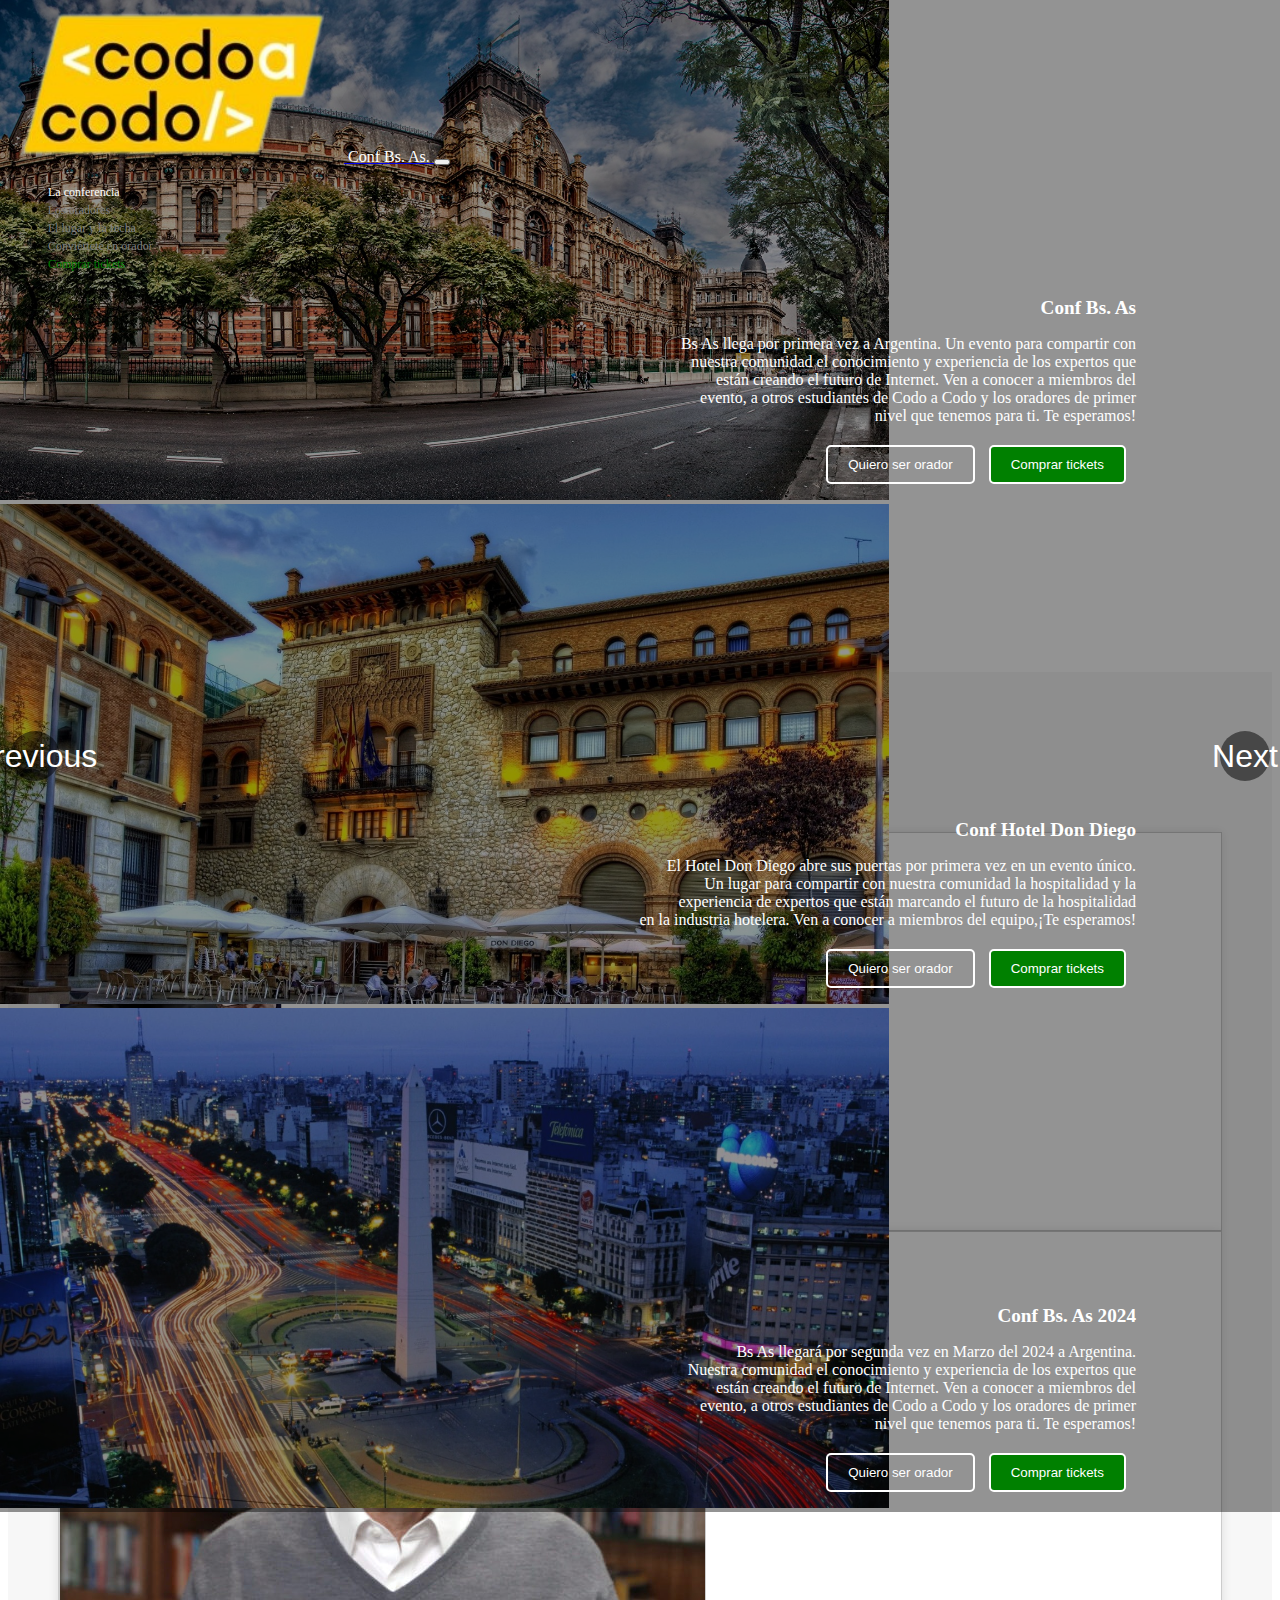
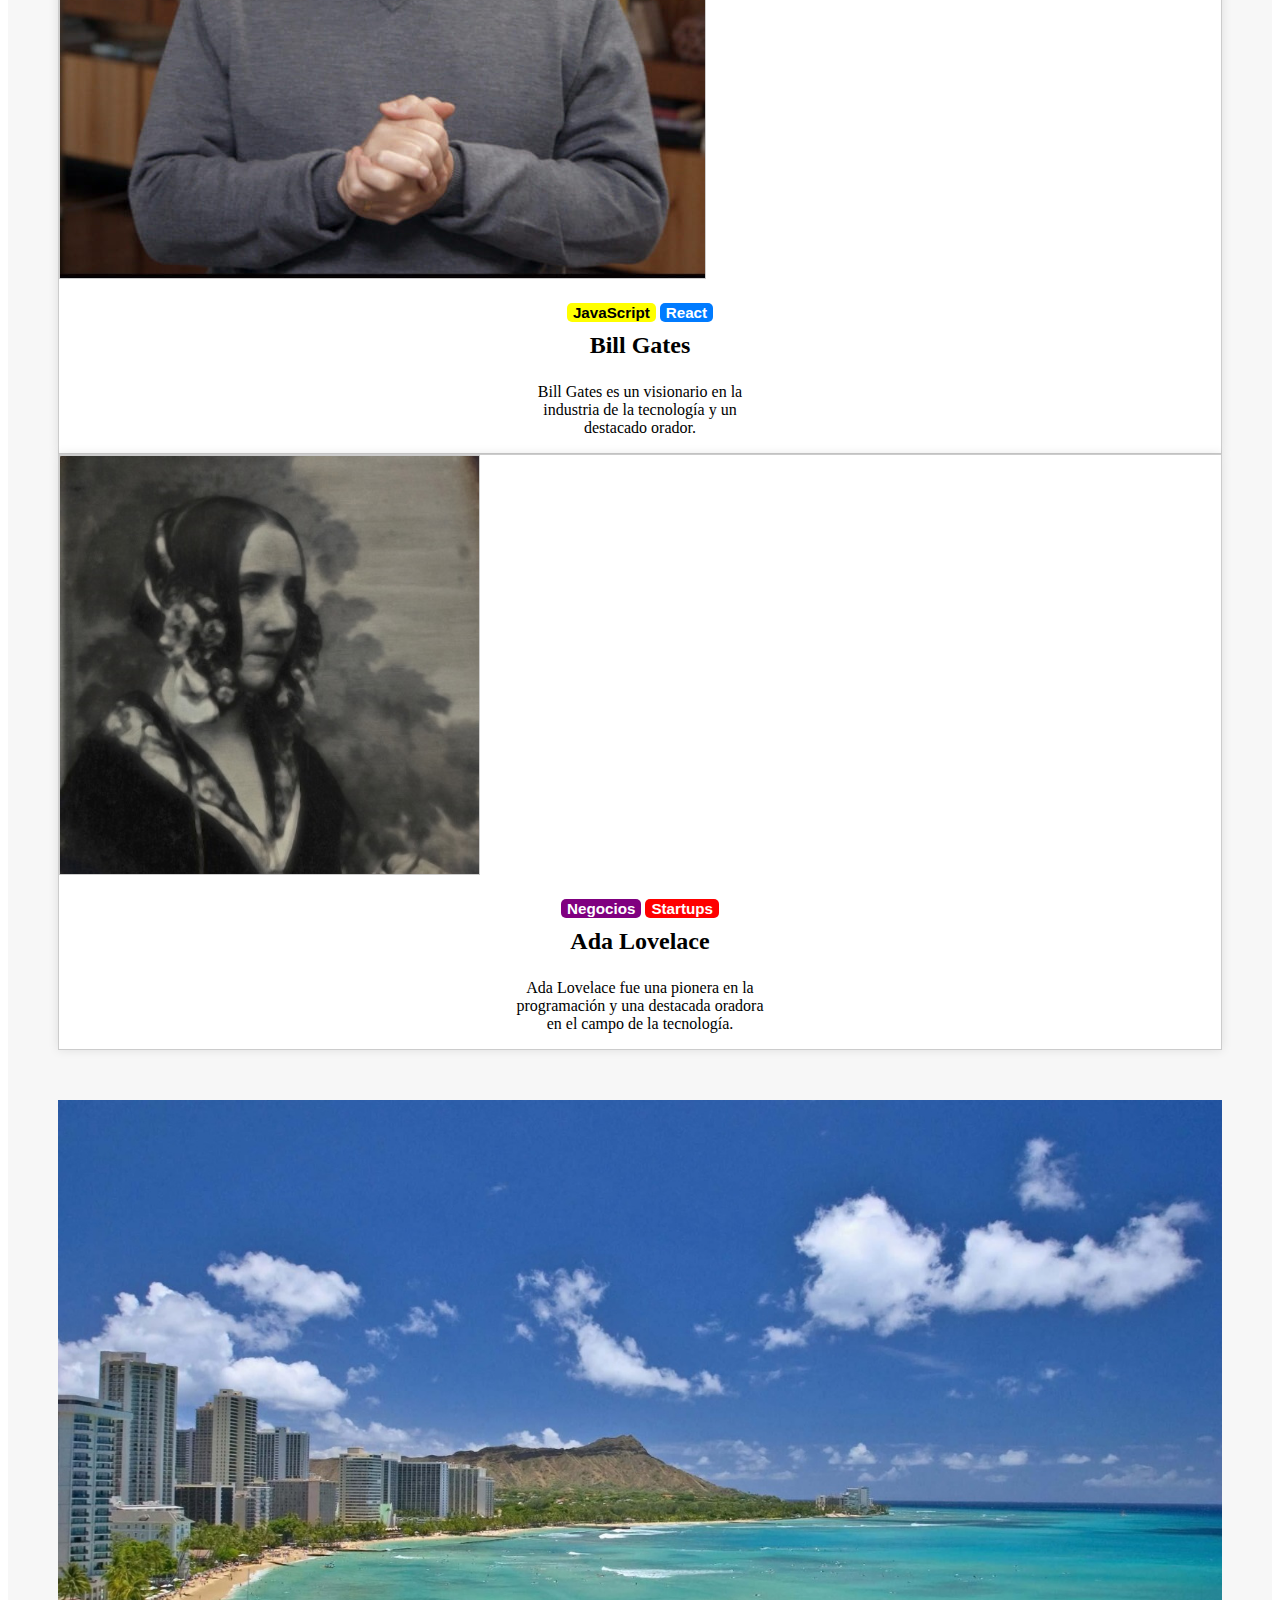
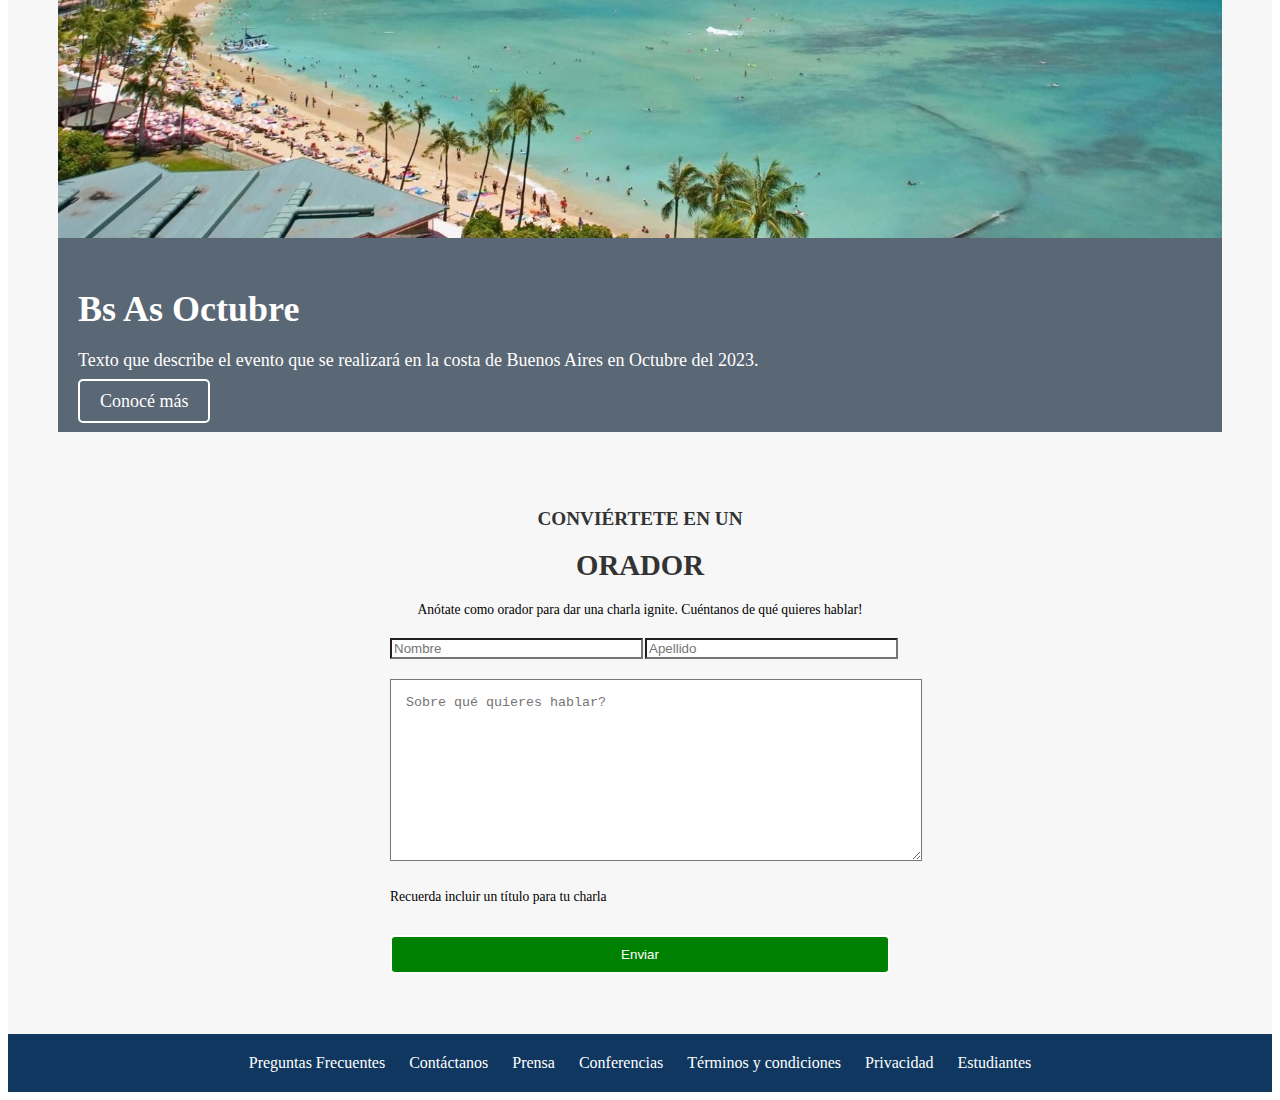
==== index.html @ 6fda6c6c "Subida de todos los archivos" ====
<!DOCTYPE html>
<html lang="en">
<head>
    <meta charset="UTF-8">
    <meta http-equiv="X-UA-Compatible" content="IE=edge">
    <meta name="viewport" content="width=device-width, initial-scale=1.0">
    <link href="https://cdn.jsdelivr.net/npm/bootstrap@5.3.2/dist/css/bootstrap.min.css" rel="stylesheet" integrity="sha384-T3c6CoIi6uLrA9TneNEoa7RxnatzjcDSCmG1MXxSR1GAsXEV/Dwwykc2MPK8M2HN" crossorigin="anonymous">
    <script src="https://cdn.jsdelivr.net/npm/bootstrap@5.3.2/dist/js/bootstrap.bundle.min.js" integrity="sha384-C6RzsynM9kWDrMNeT87bh95OGNyZPhcTNXj1NW7RuBCsyN/o0jlpcV8Qyq46cDfL" crossorigin="anonymous"></script>
    <link rel="stylesheet" href="style.css">
    <title>Codo a Codo</title>
</head>
<body>
    <header>
        <nav class="navbar navbar-expand-lg navbar-dark bg-dark">
            <div class="container">
                <a class="navbar-brand" href="#">
                    <img src="codoAcodoLogo.png" alt="Logo" class="d-inline-block align-text-center" style="margin-right: 20px;">
                    <span class="conf-text white-text">Conf Bs. As.</span>
                </a>
                <button class="navbar-toggler" type="button" data-bs-toggle="collapse" data-bs-target="#navbarNav" aria-controls="navbarNav" aria-expanded="false" aria-label="Toggle navigation">
                    <span class="navbar-toggler-icon"></span>
                </button>
                <div class="collapse navbar-collapse" id="navbarNav">
                    <ul class="navbar-nav ml-auto">
                        <li class="nav-item">
                            <a href="index.html" class="nav-link custom-link gray-text active">La conferencia</a>
                        </li>
                        <li class="nav-item">
                            <a href="#" class="nav-link custom-link gray-text">Los oradores</a>
                        </li>
                        <li class="nav-item">
                            <a href="#" class="nav-link custom-link gray-text">El lugar y la fecha</a>
                        </li>
                        <li class="nav-item">
                            <a href="#" class="nav-link custom-link gray-text">Conviértete en orador</a>
                        </li>
                        <li class="nav-item">
                            <a href="#" class="nav-link custom-link green-text">Comprar tickets</a>
                        </li>
                    </ul>
                </div>
            </div>
        </nav>
    </header>
    <main>
        <div id="carouselExampleAutoplaying" class="carousel slide" data-bs-ride="carousel">
            <div class="carousel-inner">
                <div class="carousel-item active img-overlay">
                    <img src="imagen1.jpeg" class="d-block w-100" alt="...">
                    <div class="overlay">
                        <h2>Conf Bs. As</h2>
                        <p>Bs As llega por primera vez a Argentina. Un evento para compartir con<br>
                        nuestra comunidad el conocimiento y experiencia de los expertos que<br>
                        están creando el futuro de Internet. Ven a conocer a miembros del<br>
                        evento, a otros estudiantes de Codo a Codo y los oradores de primer<br>
                        nivel que tenemos para ti. Te esperamos!</p>
                        <div class="buttons">
                            <button class="transparent-button">Quiero ser orador</button>
                            <button class="green-button">Comprar tickets</button>
                        </div>
                    </div>
                </div>
                <div class="carousel-item img-overlay">
                    <img src="imagen2.jpeg" class="d-block w-100" alt="...">
                    <div class="overlay">
                        <h2>Conf Hotel Don Diego</h2>
                        <p>El Hotel Don Diego abre sus puertas por primera vez en un evento único. <br>
                        Un lugar para compartir con nuestra comunidad la hospitalidad y la<br> 
                        experiencia de expertos que están marcando el futuro de la hospitalidad<br> 
                        en la industria hotelera. Ven a conocer a miembros del equipo,¡Te esperamos!<br> 
                        <div class="buttons">
                            <button class="transparent-button">Quiero ser orador</button>
                            <button class="green-button">Comprar tickets</button>
                        </div>
                    </div>
                </div>
                <div class="carousel-item img-overlay">
                    <img src="imagen3.jpeg" class="d-block w-100" alt="...">
                    <div class="overlay">
                      <h2>Conf Bs. As 2024</h2>
                      <p>Bs As llegará por segunda vez en Marzo del 2024 a Argentina.<br>
                      Nuestra comunidad el conocimiento y experiencia de los expertos que<br>
                      están creando el futuro de Internet. Ven a conocer a miembros del<br>
                      evento, a otros estudiantes de Codo a Codo y los oradores de primer<br>
                      nivel que tenemos para ti. Te esperamos!</p>
                      <div class="buttons">
                            <button class="transparent-button">Quiero ser orador</button>
                            <button class="green-button">Comprar tickets</button>
                        </div>
                    </div>
                </div>
            </div>
            <button class="carousel-control-prev" type="button" data-bs-target="#carouselExampleAutoplaying" data-bs-slide="prev">
                <span class="carousel-control-prev-icon" aria-hidden="true"></span>
                <span class="visually-hidden">Previous</span>
            </button>
            <button class="carousel-control-next" type="button" data-bs-target="#carouselExampleAutoplaying" data-bs-slide="next">
              <span class="carousel-control-next-icon" aria-hidden="true"></span>
              <span class="visually-hidden">Next</span>
          </button>
          
        </div>
    </div>

    <!-- Sección de oradores -->
    <div class="oradores">
      <section class="speakers-section">
        <div class="container">
            <h2 class="section-title">CONOCE LOS</h2>
            <h1 class="section-title-lg">ORADORES</h1>
            <div class="row">
                <!-- Tarjeta de Steve Jobs -->
                <div class="col-md-4">
                    <div class="speaker-card">
                        <img src="speaker1.jpeg" class="d-block w-100" alt="Speaker 1">
                        <div class="speaker-details">
                            <div class="speaker-buttons">
                                <button class="yellow-button">JavaScript</button>
                                <button class="blue-button">React</button>
                            </div>
                            <h3 class="speaker-name">Steve Jobs</h3>
                            <p class="speaker-description">Steve Jobs fue un innovador en la <br>
                              industria de la tecnología y un <br>
                              orador inspirador.</p>
                        </div>
                    </div>
                </div>
                <!-- Tarjeta de Bill Gates -->
                <div class="col-md-4">
                    <div class="speaker-card">
                        <img src="speaker2.jpeg" class="d-block w-100" alt="Speaker 2">
                        <div class="speaker-details">
                            <div class="speaker-buttons">
                                <button class="yellow-button">JavaScript</button>
                                <button class="blue-button">React</button>
                            </div>
                            <h3 class="speaker-name">Bill Gates</h3>
                            <p class="speaker-description">Bill Gates es un visionario en la <br>
                              industria de la tecnología y un <br>
                              destacado orador.</p>
                        </div>
                    </div>
                </div>
                <!-- Tarjeta de Ada Lovelace -->
                <div class="col-md-4">
                    <div class="speaker-card">
                        <img src="speaker3.jpg" class="d-block w-100" alt="Speaker 3" >
                        <div class="speaker-details">
                            <div class="speaker-buttons">
                                <button class="purple-button">Negocios</button>
                                <button class="red-button">Startups</button>
                            </div>
                            <h3 class="speaker-name">Ada Lovelace</h3>
                            <p class="speaker-description">Ada Lovelace fue una pionera en la<br> 
                              programación y una destacada oradora <br>
                              en el campo de la tecnología.</p>
                        </div>
                    </div>
                </div>
            </div>
        </div>
        <!-- sección tarjeta + texto -->
        <section class="event-section">
          <div class="container-fluid"> <!-- Cambiar container por container-fluid -->
              <div class="row"> <!-- Agregar una fila para las tarjetas -->
                  <!-- Tarjeta de la imagen -->
                  <div class="col-md-6 event-card">
                      <img src="buenos-aires.jpeg" alt="Imagen del evento" class="event-image">
                  </div>
                  <!-- Tarjeta del texto -->
                  <div class="col-md-6 event-card">
                      <div class="event-text">
                          <h2>Bs As Octubre</h2>
                          <p>Texto que describe el evento que se realizará en la costa de Buenos Aires en Octubre del 2023.</p>
                          <a href="#" class="white-button">Conocé más</a>
                      </div>
                  </div>
              </div>
          </div>
      </section>
                  



                  <!-- Formulario -->
                  <section class="orador-section">
                    <div class="container">
                        <h2 class="section-title">CONVIÉRTETE EN UN</h2>
                        <h1 class="section-title-lg">ORADOR</h1>
                        <p>Anótate como orador para dar una charla ignite. Cuéntanos de qué quieres hablar!</p>
                        <form class="orador-form">
                            <div class="form-row">
                                <div class="form-group col-md-6">
                                    <input type="text" class="form-control" id="nombre" placeholder="Nombre">
                                </div>
                                <div class="form-group col-md-6">
                                    <input type="text" class="form-control" id="apellido" placeholder="Apellido">
                                </div>
                            </div>
                            <div class="form-group">
                                <textarea class="form-control" id="mensaje" rows="5" placeholder="Sobre qué quieres hablar?"></textarea>
                            </div>
                            <p class="left-align">Recuerda incluir un título para tu charla</p>
                            <button class="green-button enviar-button">Enviar</button>
                        </form>
                    </div>
                </section>
                
                </div>
      </section>
</main>

<footer class="footer">
  <div class="container">
      <div class="footer-links">
          <a href="#">Preguntas Frecuentes</a>
          <a href="#">Contáctanos</a>
          <a href="#">Prensa</a>
          <a href="#">Conferencias</a>
          <a href="#">Términos y condiciones</a>
          <a href="#">Privacidad</a>
          <a href="#">Estudiantes</a>
      </div>
  </div>
</footer>


</body>
</html>
---- style.css ----
/* Estilo para el logo */

.navbar-brand img {
    width: 25%;
    /* Reducir el ancho al 25% */
    height: auto;
    /* Mantener la relación de aspecto */
}

.navbar {
    position: relative;
    z-index: 2;
    /* Asegura que el contenido del nav esté encima del carrusel */
}

.navbar-brand {
    position: relative;
    z-index: 2;
    /* Asegura que el logo y el texto estén en la parte superior del contenido del nav */
}


/* Estilo para el primer div dentro del nav */

.navbar .container-fluid {
    position: sticky;
    z-index: 2;
    /* Coloca el primer div encima del carrusel */
    background-color: #232229;
    /* Mantén el fondo negro */
    padding: 30px;
    /* Ajusta el padding */
}


/* Estilo para el texto "Conf Bs. As." en color blanco */

.white-text {
    color: white;
}


/* Estilo para los enlaces personalizados en gris */

.custom-link.gray-text {
    color: gray;
    margin-right: 20px;
    /* Espacio entre cada botón en píxeles */
    text-decoration: none;
    /* Elimina el subrayado de los enlaces */
    font-size: 75%;
    /* Tamaño de la fuente deseado */
}


/* Estilo para el enlace personalizado en verde */

.custom-link.green-text {
    color: green;
    margin-right: 20px;
    /* Espacio entre cada botón en píxeles */
    text-decoration: none;
    /* Elimina el subrayado de los enlaces */
    font-size: 75%;
    /* Tamaño de la fuente deseado */
}


/* Estilo para el enlace activo en blanco */

.custom-link.active {
    color: white;
    text-decoration: none;
    /* Elimina el subrayado del enlace activo */
    font-size: 75%;
    /* Tamaño de la fuente deseado */
}


/* Estilo para las imágenes superpuestas */

.img-overlay {
    position: relative;
    /* Agregamos posición relativa para permitir que el overlay funcione correctamente */
}

.img-overlay::before {
    content: "";
    position: absolute;
    top: 0;
    left: 0;
    width: 100%;
    height: 100%;
    background-color: rgba(0, 0, 0, 0.425);
    z-index: 1;
    pointer-events: none;
}


/* Estilo para el nuevo div superpuesto */

.overlay {
    z-index: 2;
    position: absolute;
    bottom: 0;
    left: 0;
    color: white;
    padding: 20px;
    /* Ajusté el padding para que no sea demasiado grande */
    text-align: right;
    width: 100%;
    /* Hacemos que el overlay tenga el ancho completo del contenedor padre */
    box-sizing: border-box;
    /* Evita que el padding incremente el ancho */
}

.overlay h2 {
    font-size: 120%;
    margin-right: 10%;
}

.overlay p {
    font-size: 100%;
    margin-right: 10%;
}

.overlay .buttons {
    margin-top: 20px;
    margin-right: 10%;
}

.transparent-button,
.green-button {
    background-color: transparent;
    color: white;
    border: 2px solid white;
    padding: 10px 20px;
    margin-right: 10px;
    cursor: pointer;
    border-radius: 5px;
}

.green-button {
    background-color: green;
    border-radius: 5px;
}


/* Estilo para el carrusel */

#carouselExampleAutoplaying {
    position: absolute;
    top: 0;
    left: 0;
    right: 0;
    z-index: 0;
    /* Coloca el carrusel detrás del primer div */
}


/* Estilo para el carrusel cuando la pantalla esté minimizada */

@media (max-width: 991px) {
    /* Reduce el tamaño de los botones en la versión minimizada a la mitad */
    .overlay {
        z-index: 2;
        position: absolute;
        bottom: 0;
        left: 0;
        color: white;
        padding: 0px;
        /* Ajusté el padding para que no sea demasiado grande */
        text-align: right;
        width: 100%;
        /* Hacemos que el overlay tenga el ancho completo del contenedor padre */
        box-sizing: border-box;
        /* Evita que el padding incremente el ancho */
    }
    .overlay h2 {
        font-size: 120%;
        margin-right: 10%;
    }
    .overlay p {
        font-size: 80%;
        margin-right: 10%;
    }
    .overlay .buttons {
        margin-top: 0px;
        margin-right: 0%;
    }
    .transparent-button,
    .green-button {
        background-color: transparent;
        color: white;
        border: 1px solid white;
        padding: 5px;
        margin-right: 20px;
        cursor: pointer;
        border-radius: 5px;
        /* Radio del borde */
        margin-bottom: 10px;
    }
    .green-button {
        background-color: green;
        border-radius: 5px;
        /* Radio del borde */
    }
}


/* Estilo para los botones de control del carrusel */

.carousel-control-prev,
.carousel-control-next {
    width: 50px;
    /* Ancho deseado de los botones */
    height: 50px;
    /* Altura deseada de los botones */
    background: rgba(0, 0, 0, 0.5);
    /* Fondo semi-transparente */
    border-radius: 50%;
    /* Hace que los botones tengan bordes redondeados */
    font-size: 2rem;
    /* Tamaño de fuente de los botones */
    position: absolute;
    top: 50%;
    /* Centrar verticalmente */
    transform: translateY(-50%);
    /* Alinear verticalmente al centro */
    z-index: 2;
    /* Asegura que los botones estén sobre el carrusel */
    color: white;
    /* Color del ícono del botón */
    border: none;
    /* Eliminar el borde */
    cursor: pointer;
    /* Cambia el cursor al pasar el mouse por encima */
    display: flex;
    /* Hace que el contenido dentro del botón esté centrado */
    align-items: center;
    /* Centra verticalmente el contenido dentro del botón */
    justify-content: center;
    /* Centra horizontalmente el contenido dentro del botón */
}

.carousel-control-prev {
    left: 10px;
    /* Establecer posición a la izquierda */
}

.carousel-control-next {
    right: 10px;
    /* Establecer posición a la derecha */
}


/* Estilo para las imágenes dentro del carrusel */

#carouselExampleAutoplaying img {
    max-height: 500px;
    /* Establece la altura máxima deseada */
    width: auto;
    /* Ajusta automáticamente el ancho para mantener la relación de aspecto */
}


/* Estilos para la sección de oradores */

.speakers-section {
    background-color: #f7f7f7;
    padding: 50px;
}

.section-title {
    font-size: 120%;
    text-align: center;
    color: #333;
}

.section-title-lg {
    font-size: 180%;
    text-align: center;
    color: #333;
    margin-bottom: 30px;
}


/* Estilos para las tarjetas de oradores */

.speaker-card {
    border: 1px solid #ccc;
    margin-bottom: 0px;
    padding: 0px;
    background-color: #fff;
    box-shadow: 0 0 10px rgba(0, 0, 0, 0.1);
}

.speaker-card img {
    max-width: 100%;
    height: auto;
    border: 1px solid #ccc;
}

.speaker-details {
    margin-top: 20px;
    text-align: center;
}

.speaker-buttons {
    margin-bottom: 10px;
}

.yellow-button {
    background-color: yellow;
    color: black;
    border: none;
    cursor: pointer;
    font-size: 95%;
    font-weight: bold;
    /* Agrega negrita */
    border-radius: 5px;
    /* Redondea las esquinas */
}

.blue-button {
    background-color: #007bff;
    color: white;
    border: none;
    cursor: pointer;
    font-size: 95%;
    font-weight: bold;
    /* Agrega negrita */
    border-radius: 5px;
    /* Redondea las esquinas */
}

.purple-button {
    background-color: purple;
    color: white;
    border: none;
    cursor: pointer;
    font-size: 95%;
    font-weight: bold;
    /* Agrega negrita */
    border-radius: 5px;
    /* Redondea las esquinas */
}

.red-button {
    background-color: red;
    color: white;
    border: none;
    cursor: pointer;
    font-size: 95%;
    font-weight: bold;
    /* Agrega negrita */
    border-radius: 5px;
    /* Redondea las esquinas */
}

.speaker-name {
    font-size: 24px;
    font-weight: bold;
    margin-top: 10px;
}

.speaker-description {
    font-size: 16px;
}

.oradores {
    margin-top: 400px;
}


/* Estilo para la sección de oradores cuando la pantalla esté minimizada */

@media (max-width: 991px) {
    .oradores {
        margin-top: 200px;
    }
}


/* Estilos para la nueva sección del evento */

.event-section {
    color: white;
    padding: 50px 0;
}

.event-card {
    padding: 0;
    /* Eliminar el espacio interno de la tarjeta */
    margin: 0;
    /* Eliminar el margen de la tarjeta */
    border: none;
    /* Eliminar el borde de la tarjeta */
    display: flex;
    /* Usar flexbox para alinear elementos uno al lado del otro */
}

.event-image {
    max-width: 100%;
    height: auto;
    /* Ajustar la altura automáticamente */
    margin-right: 20px;
    /* Espacio a la derecha de la imagen (opcional) */
}

.event-text {
    text-align: left;
    padding-left: 20px;
    /* Espacio a la izquierda del texto */
    background-color: rgba(72, 87, 101, 0.9);
    /* Fondo griz azulado opaco para el texto */
    padding: 20px;
    /* Añadir espacio interno al texto */
    border-radius: 0;
    /* Eliminar el borde redondeado del texto */
    flex-grow: 1;
    /* Permite que el texto ocupe todo el espacio restante */
}

.event-text h2 {
    font-size: 36px;
    margin-bottom: 20px;
}

.event-text p {
    font-size: 18px;
    margin-bottom: 20px;
}

.white-button {
    background-color: transparent;
    color: white;
    border: 2px solid white;
    border-radius: 5px;
    /* Radio del borde */
    padding: 10px 20px;
    cursor: pointer;
    font-size: 18px;
    transition: background-color 0.3s, color 0.3s;
    text-decoration: none;
    /* Eliminar el subrayado en los botones */
}

.white-button:hover {
    background-color: white;
    color: rgba(72, 87, 101, 0.9);
}

.orador-section {
    background-color: #f7f7f7;
    padding: 10px 0;
    /* Reducir el espacio vertical en la parte superior e inferior */
    text-align: center;
}

.section-title {
    font-size: 120%;
    color: #333;
    margin-bottom: 10px;
    /* Reducir el espacio inferior del título */
}

.section-title-lg {
    font-size: 180%;
    color: #333;
    margin-bottom: 20px;
}

.orador-section p {
    font-size: 85%;
    margin-bottom: 20px;
}

.orador-form {
    max-width: 500px;
    margin: 0 auto;
}

.form-control {
    margin-bottom: 10px;
    /* Reducir el espacio inferior de los campos */
    border-radius: 0;
    width: 100%;
}

textarea.form-control {
    height: 150px;
    padding: 15px;
    /* Reducir el espacio interior del campo de texto */
    width: 100%;
}

.left-align {
    text-align: left;
    margin-bottom: 10px;
    /* Reducir el espacio inferior del texto "Recuerda incluir un título para tu charla" */
}

.form-row {
    display: flex;
    justify-content: space-between;
}

.form-group {
    flex-basis: calc(50% - 5px);
    /* Reducir el espacio entre los campos de Nombre y Apellido */
    margin-bottom: 10px;
    /* Reducir el espacio inferior de los campos de Nombre y Apellido */
}


/* Estilo para el botón "Enviar" en la sección del formulario */

.enviar-button {
    border-radius: 5px;
    margin-top: 10px;
    width: 100%;
}


/* Estilos para el footer */

.footer {
    background-color: #10375f;
    /* Fondo color azul francia */
    color: white;
    /* Texto en color blanco */
    padding: 20px 0;
    /* Espaciado interior */
    text-align: center;
    /* Centra el contenido del footer */
}


/* Estilos para los enlaces en el footer */

.footer-links a {
    color: white;
    /* Texto en color blanco */
    text-decoration: none;
    /* Elimina el subrayado de los enlaces */
    margin: 0 10px;
    /* Margen entre los enlaces */
}


/* Estilos para eliminar el subrayado en los enlaces al pasar el mouse */

.footer-links a:hover {
    text-decoration: none;
}
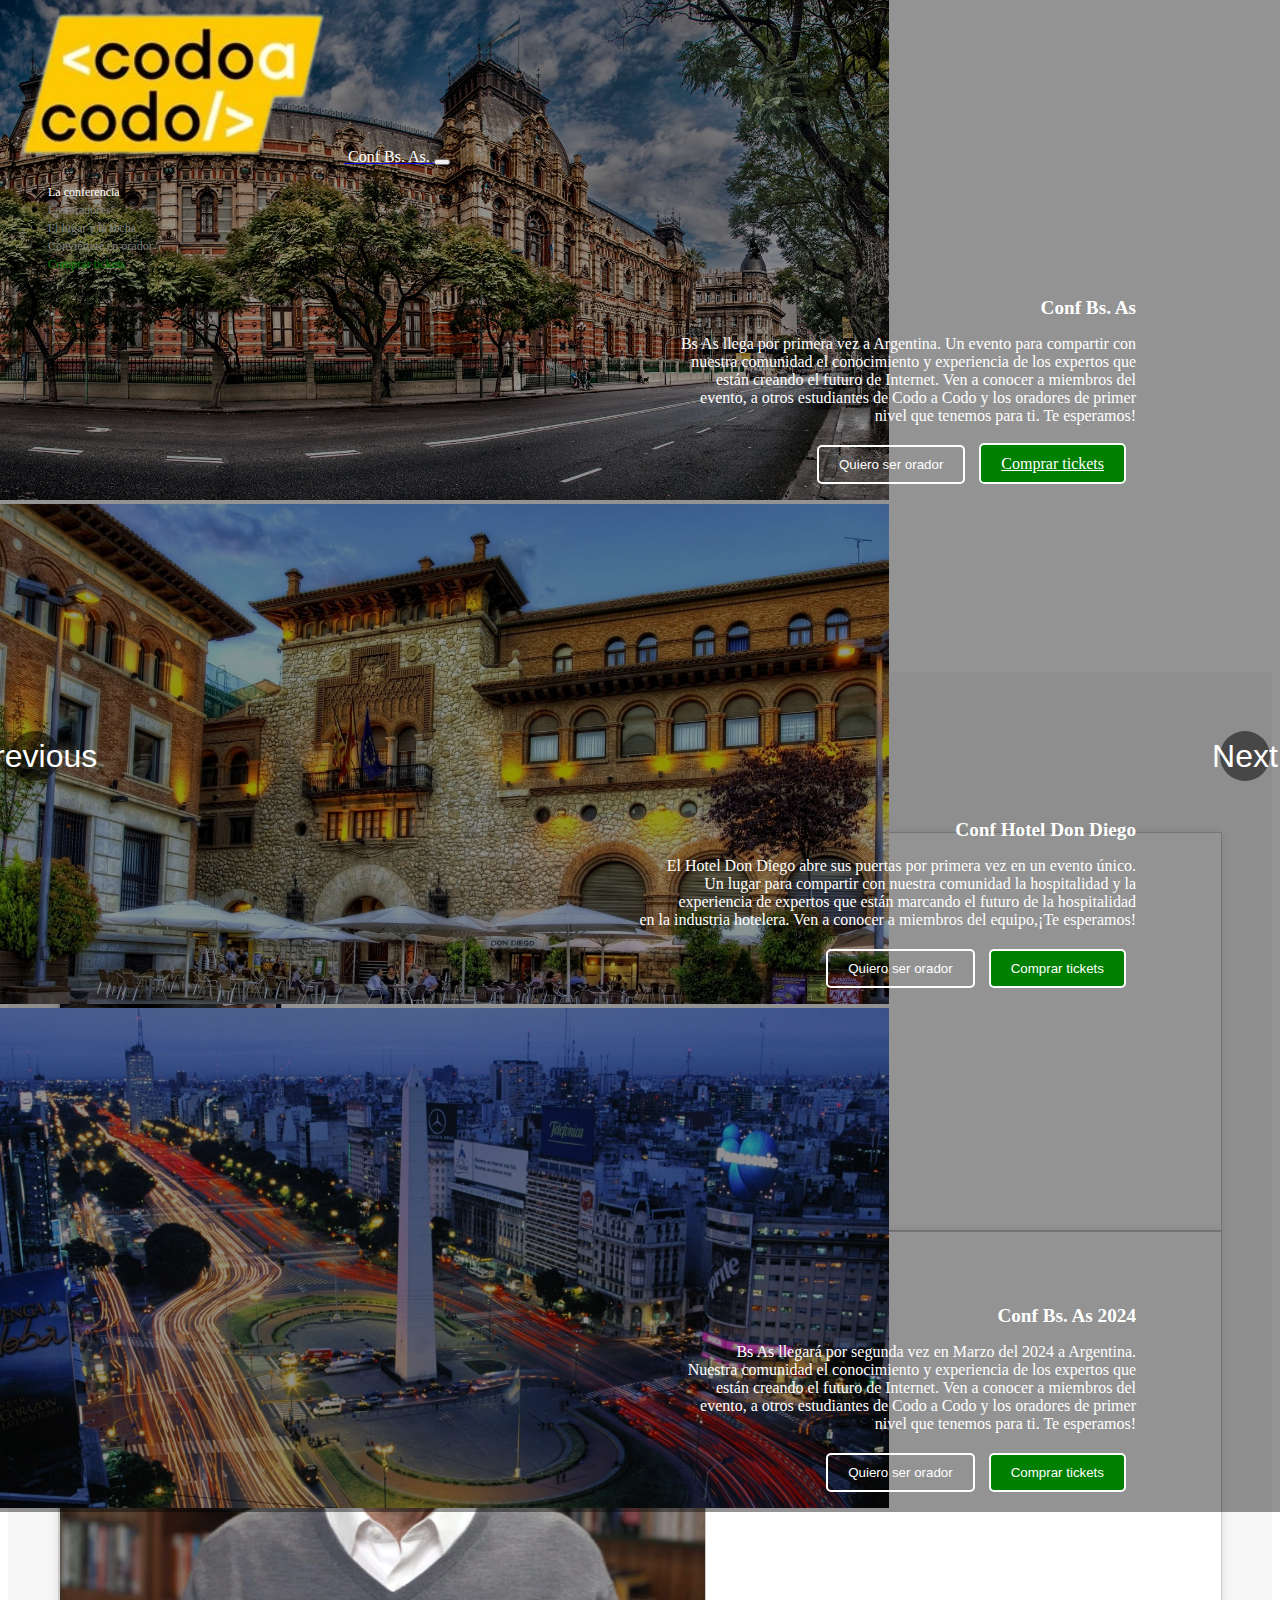
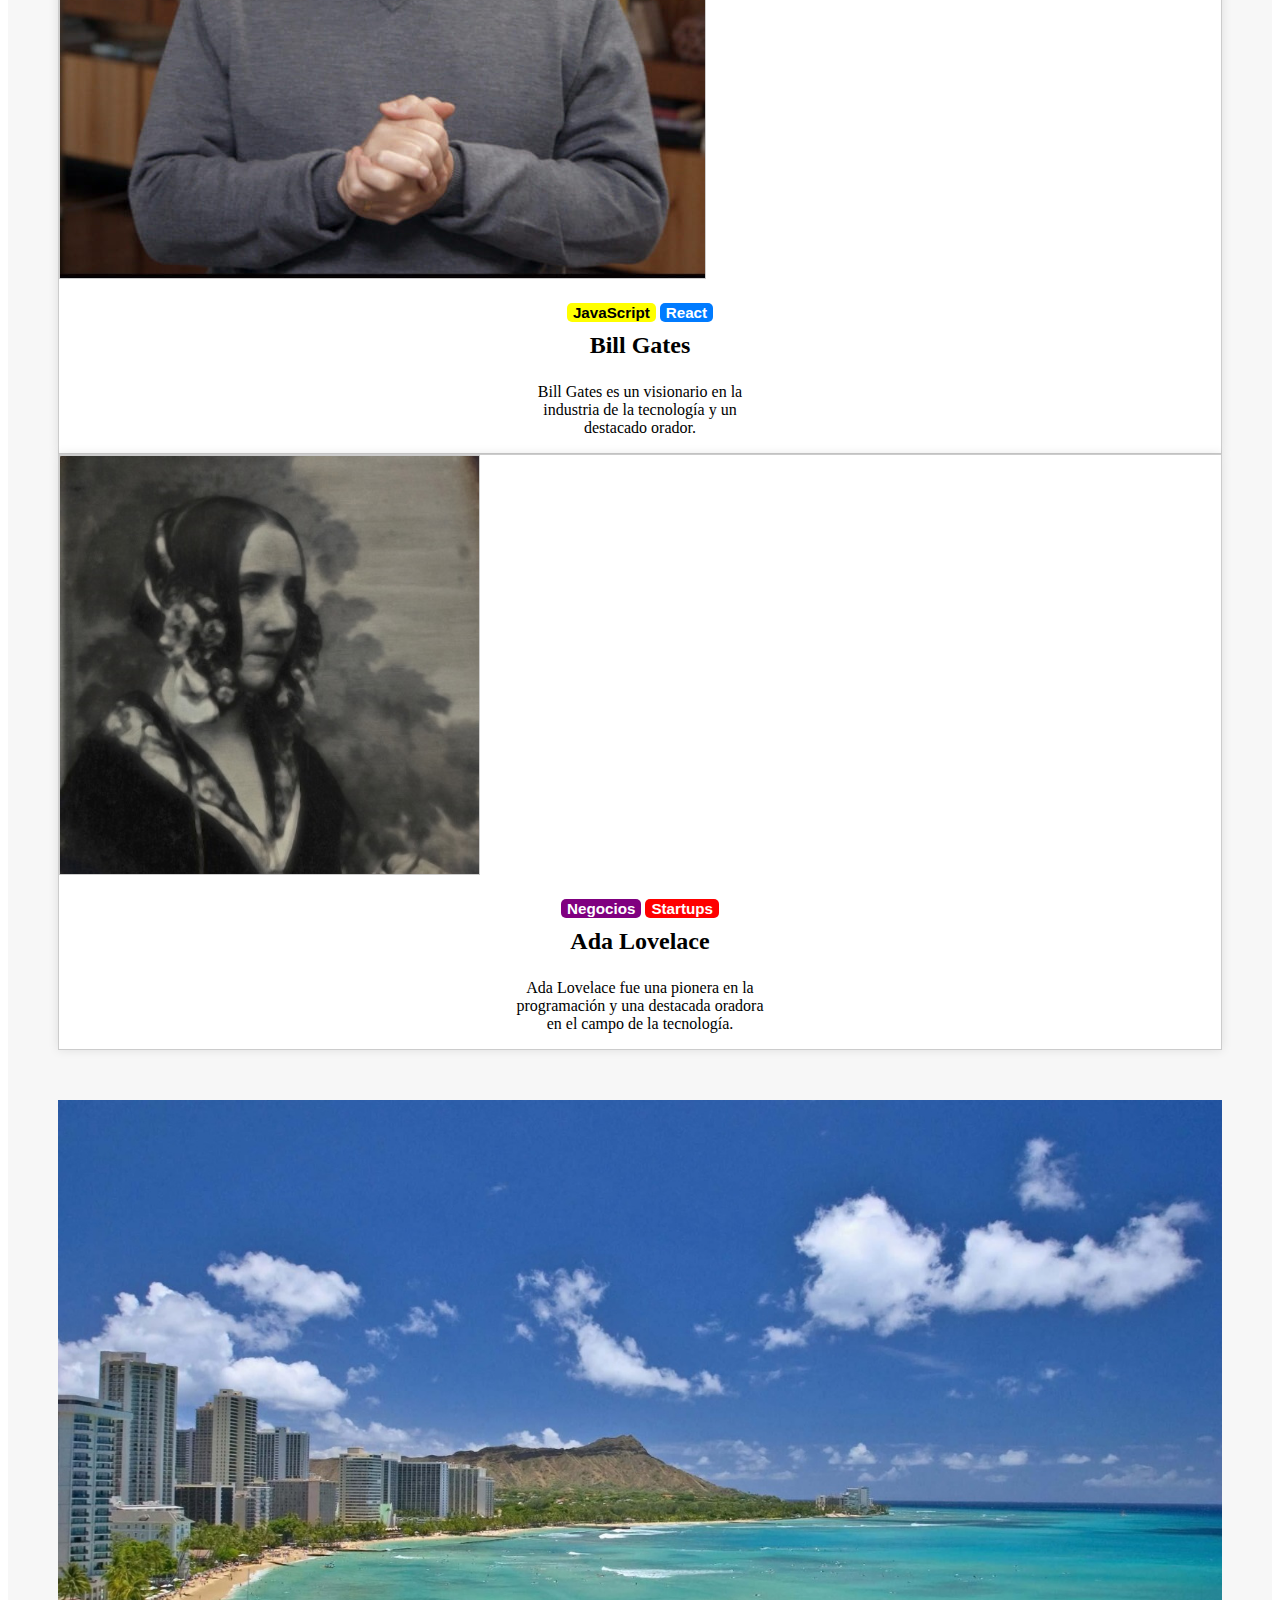
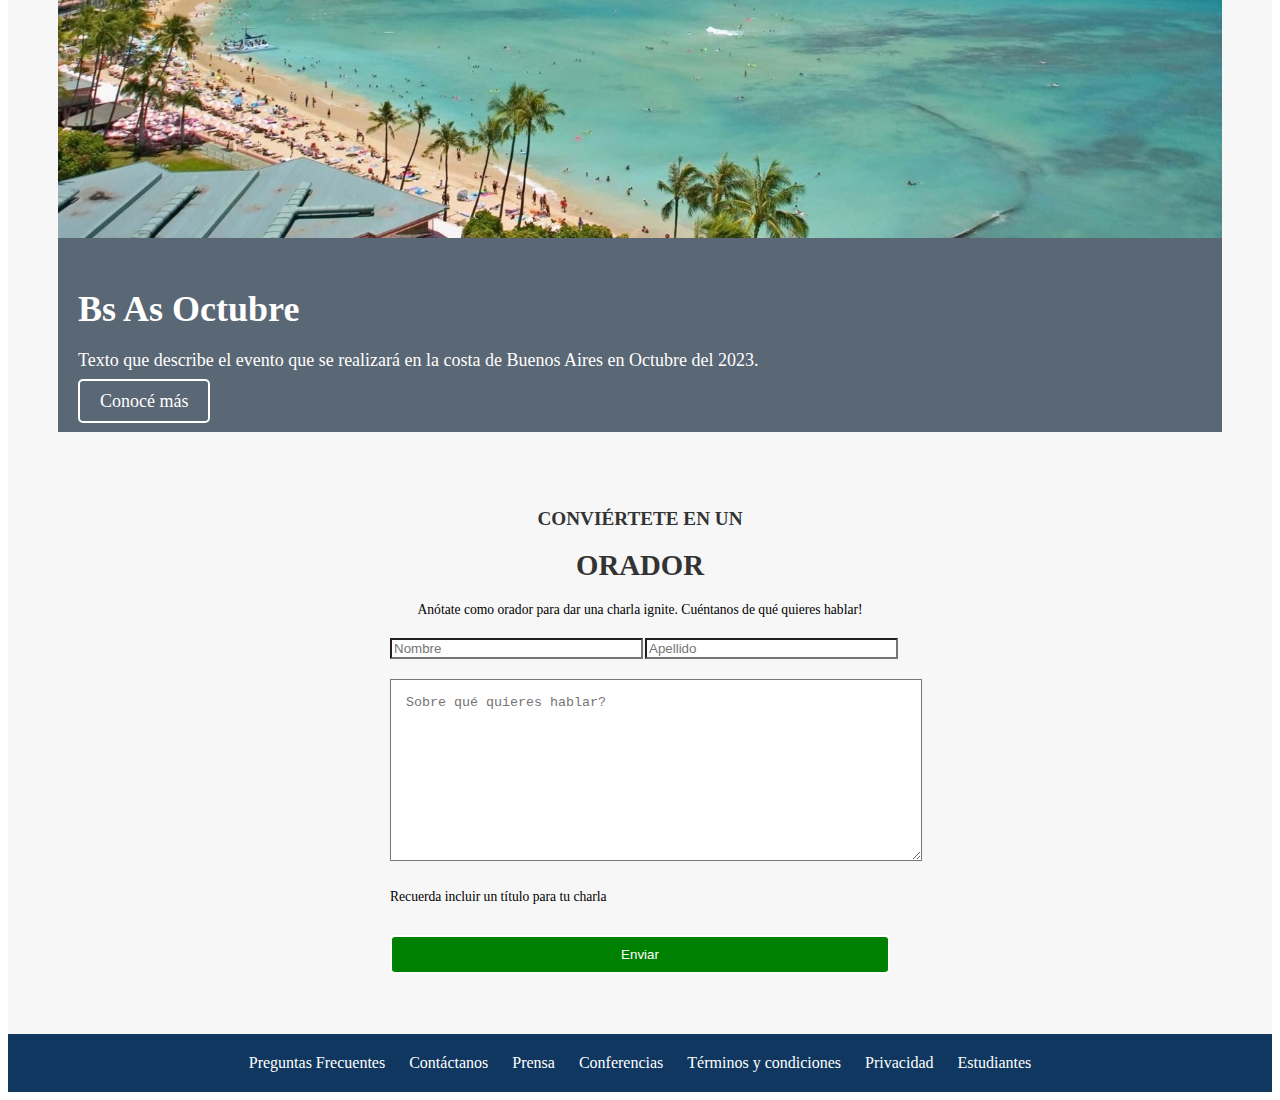
==== commit 2a20bb2f: "Agregué cambios html y JS" ====
--- a/index.html
+++ b/index.html
@@ -13,7 +13,7 @@
     <header>
         <nav class="navbar navbar-expand-lg navbar-dark bg-dark">
             <div class="container">
-                <a class="navbar-brand" href="#">
+                <a class="navbar-brand" href="index.html">
                     <img src="codoAcodoLogo.png" alt="Logo" class="d-inline-block align-text-center" style="margin-right: 20px;">
                     <span class="conf-text white-text">Conf Bs. As.</span>
                 </a>
@@ -35,7 +35,7 @@
                             <a href="#" class="nav-link custom-link gray-text">Conviértete en orador</a>
                         </li>
                         <li class="nav-item">
-                            <a href="#" class="nav-link custom-link green-text">Comprar tickets</a>
+                            <a href="comprartickets.html" class="nav-link custom-link green-text">Comprar tickets</a>
                         </li>
                     </ul>
                 </div>
@@ -56,7 +56,7 @@
                         nivel que tenemos para ti. Te esperamos!</p>
                         <div class="buttons">
                             <button class="transparent-button">Quiero ser orador</button>
-                            <button class="green-button">Comprar tickets</button>
+                            <A button class="green-button" href="comprartickets.html">Comprar tickets</A>
                         </div>
                     </div>
                 </div>
--- a/style.css
+++ b/style.css
@@ -1,87 +1,58 @@
 /* Estilo para el logo */
-
 .navbar-brand img {
     width: 25%;
-    /* Reducir el ancho al 25% */
     height: auto;
-    /* Mantener la relación de aspecto */
 }
 
 .navbar {
     position: relative;
-    z-index: 2;
-    /* Asegura que el contenido del nav esté encima del carrusel */
+    z-index: 2; /* Asegura que el contenido del nav esté encima del carrusel */
 }
 
 .navbar-brand {
     position: relative;
-    z-index: 2;
-    /* Asegura que el logo y el texto estén en la parte superior del contenido del nav */
-}
-
+    z-index: 2; /* Asegura que el logo y el texto estén en la parte superior del contenido del nav */
+}
 
 /* Estilo para el primer div dentro del nav */
-
 .navbar .container-fluid {
     position: sticky;
     z-index: 2;
-    /* Coloca el primer div encima del carrusel */
     background-color: #232229;
-    /* Mantén el fondo negro */
     padding: 30px;
-    /* Ajusta el padding */
-}
-
+}
 
 /* Estilo para el texto "Conf Bs. As." en color blanco */
-
 .white-text {
     color: white;
 }
 
-
 /* Estilo para los enlaces personalizados en gris */
-
 .custom-link.gray-text {
     color: gray;
     margin-right: 20px;
-    /* Espacio entre cada botón en píxeles */
     text-decoration: none;
-    /* Elimina el subrayado de los enlaces */
-    font-size: 75%;
-    /* Tamaño de la fuente deseado */
-}
-
+    font-size: 75%; 
+}
 
 /* Estilo para el enlace personalizado en verde */
-
 .custom-link.green-text {
     color: green;
     margin-right: 20px;
-    /* Espacio entre cada botón en píxeles */
     text-decoration: none;
-    /* Elimina el subrayado de los enlaces */
     font-size: 75%;
-    /* Tamaño de la fuente deseado */
-}
-
+}
 
 /* Estilo para el enlace activo en blanco */
-
 .custom-link.active {
     color: white;
     text-decoration: none;
-    /* Elimina el subrayado del enlace activo */
     font-size: 75%;
-    /* Tamaño de la fuente deseado */
-}
-
+}
 
 /* Estilo para las imágenes superpuestas */
-
 .img-overlay {
-    position: relative;
-    /* Agregamos posición relativa para permitir que el overlay funcione correctamente */
+    position: relative; /* Agregamos posición relativa para permitir que el overlay funcione correctamente */
 }
 
 .img-overlay::before {
@@ -96,9 +67,7 @@
     pointer-events: none;
 }
 
-
 /* Estilo para el nuevo div superpuesto */
-
 .overlay {
     z-index: 2;
     position: absolute;
@@ -106,12 +75,9 @@
     left: 0;
     color: white;
     padding: 20px;
-    /* Ajusté el padding para que no sea demasiado grande */
     text-align: right;
-    width: 100%;
-    /* Hacemos que el overlay tenga el ancho completo del contenedor padre */
-    box-sizing: border-box;
-    /* Evita que el padding incremente el ancho */
+    width: 100%; /* Hacemos que el overlay tenga el ancho completo del contenedor padre */
+    box-sizing: border-box; /* Evita que el padding incremente el ancho */
 }
 
 .overlay h2 {
@@ -145,21 +111,16 @@
     border-radius: 5px;
 }
 
-
 /* Estilo para el carrusel */
-
 #carouselExampleAutoplaying {
     position: absolute;
     top: 0;
     left: 0;
     right: 0;
     z-index: 0;
-    /* Coloca el carrusel detrás del primer div */
-}
-
+}
 
 /* Estilo para el carrusel cuando la pantalla esté minimizada */
-
 @media (max-width: 991px) {
     /* Reduce el tamaño de los botones en la versión minimizada a la mitad */
     .overlay {
@@ -169,25 +130,26 @@
         left: 0;
         color: white;
         padding: 0px;
-        /* Ajusté el padding para que no sea demasiado grande */
         text-align: right;
         width: 100%;
-        /* Hacemos que el overlay tenga el ancho completo del contenedor padre */
         box-sizing: border-box;
-        /* Evita que el padding incremente el ancho */
-    }
+    }
+    
     .overlay h2 {
         font-size: 120%;
         margin-right: 10%;
     }
+    
     .overlay p {
         font-size: 80%;
         margin-right: 10%;
     }
+    
     .overlay .buttons {
         margin-top: 0px;
         margin-right: 0%;
     }
+    
     .transparent-button,
     .green-button {
         background-color: transparent;
@@ -197,80 +159,64 @@
         margin-right: 20px;
         cursor: pointer;
         border-radius: 5px;
-        /* Radio del borde */
         margin-bottom: 10px;
     }
+    
     .green-button {
         background-color: green;
         border-radius: 5px;
-        /* Radio del borde */
-    }
-}
+    }
+}
+
 
 
 /* Estilo para los botones de control del carrusel */
-
 .carousel-control-prev,
 .carousel-control-next {
-    width: 50px;
-    /* Ancho deseado de los botones */
-    height: 50px;
-    /* Altura deseada de los botones */
-    background: rgba(0, 0, 0, 0.5);
-    /* Fondo semi-transparente */
-    border-radius: 50%;
-    /* Hace que los botones tengan bordes redondeados */
-    font-size: 2rem;
-    /* Tamaño de fuente de los botones */
+    width: 50px; /* Ancho deseado de los botones */
+    height: 50px; /* Altura deseada de los botones */
+    background: rgba(0, 0, 0, 0.5); /* Fondo semi-transparente */
+    border-radius: 50%; /* Hace que los botones tengan bordes redondeados */
+    font-size: 2rem; /* Tamaño de fuente de los botones */
     position: absolute;
-    top: 50%;
-    /* Centrar verticalmente */
-    transform: translateY(-50%);
-    /* Alinear verticalmente al centro */
-    z-index: 2;
-    /* Asegura que los botones estén sobre el carrusel */
-    color: white;
-    /* Color del ícono del botón */
-    border: none;
-    /* Eliminar el borde */
-    cursor: pointer;
-    /* Cambia el cursor al pasar el mouse por encima */
-    display: flex;
-    /* Hace que el contenido dentro del botón esté centrado */
-    align-items: center;
-    /* Centra verticalmente el contenido dentro del botón */
-    justify-content: center;
-    /* Centra horizontalmente el contenido dentro del botón */
+    top: 50%; /* Centrar verticalmente */
+    transform: translateY(-50%); /* Alinear verticalmente al centro */
+    z-index: 2; /* Asegura que los botones estén sobre el carrusel */
+    color: white; /* Color del ícono del botón */
+    border: none; /* Eliminar el borde */
+    cursor: pointer; /* Cambia el cursor al pasar el mouse por encima */
+    display: flex; /* Hace que el contenido dentro del botón esté centrado */
+    align-items: center; /* Centra verticalmente el contenido dentro del botón */
+    justify-content: center; /* Centra horizontalmente el contenido dentro del botón */
 }
 
 .carousel-control-prev {
     left: 10px;
-    /* Establecer posición a la izquierda */
 }
 
 .carousel-control-next {
     right: 10px;
-    /* Establecer posición a la derecha */
-}
-
+}
 
 /* Estilo para las imágenes dentro del carrusel */
-
 #carouselExampleAutoplaying img {
     max-height: 500px;
-    /* Establece la altura máxima deseada */
     width: auto;
-    /* Ajusta automáticamente el ancho para mantener la relación de aspecto */
-}
+}
+
+
+
+
+
 
 
 /* Estilos para la sección de oradores */
-
 .speakers-section {
     background-color: #f7f7f7;
     padding: 50px;
 }
 
+
 .section-title {
     font-size: 120%;
     text-align: center;
@@ -284,9 +230,7 @@
     margin-bottom: 30px;
 }
 
-
 /* Estilos para las tarjetas de oradores */
-
 .speaker-card {
     border: 1px solid #ccc;
     margin-bottom: 0px;
@@ -317,9 +261,7 @@
     cursor: pointer;
     font-size: 95%;
     font-weight: bold;
-    /* Agrega negrita */
-    border-radius: 5px;
-    /* Redondea las esquinas */
+    border-radius: 5px;
 }
 
 .blue-button {
@@ -329,9 +271,7 @@
     cursor: pointer;
     font-size: 95%;
     font-weight: bold;
-    /* Agrega negrita */
-    border-radius: 5px;
-    /* Redondea las esquinas */
+    border-radius: 5px;
 }
 
 .purple-button {
@@ -341,9 +281,7 @@
     cursor: pointer;
     font-size: 95%;
     font-weight: bold;
-    /* Agrega negrita */
-    border-radius: 5px;
-    /* Redondea las esquinas */
+    border-radius: 5px;
 }
 
 .red-button {
@@ -353,9 +291,7 @@
     cursor: pointer;
     font-size: 95%;
     font-weight: bold;
-    /* Agrega negrita */
-    border-radius: 5px;
-    /* Redondea las esquinas */
+    border-radius: 5px; 
 }
 
 .speaker-name {
@@ -371,10 +307,7 @@
 .oradores {
     margin-top: 400px;
 }
-
-
 /* Estilo para la sección de oradores cuando la pantalla esté minimizada */
-
 @media (max-width: 991px) {
     .oradores {
         margin-top: 200px;
@@ -382,44 +315,33 @@
 }
 
 
+
 /* Estilos para la nueva sección del evento */
-
 .event-section {
     color: white;
     padding: 50px 0;
 }
 
 .event-card {
-    padding: 0;
-    /* Eliminar el espacio interno de la tarjeta */
+    padding: 0; 
     margin: 0;
-    /* Eliminar el margen de la tarjeta */
-    border: none;
-    /* Eliminar el borde de la tarjeta */
-    display: flex;
-    /* Usar flexbox para alinear elementos uno al lado del otro */
+    border: none;
+    display: flex; 
 }
 
 .event-image {
     max-width: 100%;
-    height: auto;
-    /* Ajustar la altura automáticamente */
-    margin-right: 20px;
-    /* Espacio a la derecha de la imagen (opcional) */
+    height: auto; 
+    margin-right: 20px; 
 }
 
 .event-text {
     text-align: left;
     padding-left: 20px;
-    /* Espacio a la izquierda del texto */
     background-color: rgba(72, 87, 101, 0.9);
-    /* Fondo griz azulado opaco para el texto */
     padding: 20px;
-    /* Añadir espacio interno al texto */
     border-radius: 0;
-    /* Eliminar el borde redondeado del texto */
     flex-grow: 1;
-    /* Permite que el texto ocupe todo el espacio restante */
 }
 
 .event-text h2 {
@@ -437,13 +359,11 @@
     color: white;
     border: 2px solid white;
     border-radius: 5px;
-    /* Radio del borde */
     padding: 10px 20px;
     cursor: pointer;
     font-size: 18px;
     transition: background-color 0.3s, color 0.3s;
     text-decoration: none;
-    /* Eliminar el subrayado en los botones */
 }
 
 .white-button:hover {
@@ -451,10 +371,15 @@
     color: rgba(72, 87, 101, 0.9);
 }
 
+
+
+
+
+
+
 .orador-section {
     background-color: #f7f7f7;
     padding: 10px 0;
-    /* Reducir el espacio vertical en la parte superior e inferior */
     text-align: center;
 }
 
@@ -462,7 +387,6 @@
     font-size: 120%;
     color: #333;
     margin-bottom: 10px;
-    /* Reducir el espacio inferior del título */
 }
 
 .section-title-lg {
@@ -483,7 +407,6 @@
 
 .form-control {
     margin-bottom: 10px;
-    /* Reducir el espacio inferior de los campos */
     border-radius: 0;
     width: 100%;
 }
@@ -491,14 +414,12 @@
 textarea.form-control {
     height: 150px;
     padding: 15px;
-    /* Reducir el espacio interior del campo de texto */
     width: 100%;
 }
 
 .left-align {
     text-align: left;
     margin-bottom: 10px;
-    /* Reducir el espacio inferior del texto "Recuerda incluir un título para tu charla" */
 }
 
 .form-row {
@@ -507,15 +428,11 @@
 }
 
 .form-group {
-    flex-basis: calc(50% - 5px);
-    /* Reducir el espacio entre los campos de Nombre y Apellido */
+    flex-basis: calc(50% - 5px); /* Reducir el espacio entre los campos de Nombre y Apellido */
     margin-bottom: 10px;
-    /* Reducir el espacio inferior de los campos de Nombre y Apellido */
-}
-
+}
 
 /* Estilo para el botón "Enviar" en la sección del formulario */
-
 .enviar-button {
     border-radius: 5px;
     margin-top: 10px;
@@ -523,34 +440,157 @@
 }
 
 
+
+
+
+
+
+
 /* Estilos para el footer */
-
 .footer {
     background-color: #10375f;
-    /* Fondo color azul francia */
-    color: white;
-    /* Texto en color blanco */
+    color: white;
     padding: 20px 0;
-    /* Espaciado interior */
-    text-align: center;
-    /* Centra el contenido del footer */
-}
-
+    text-align: center;
+}
 
 /* Estilos para los enlaces en el footer */
-
 .footer-links a {
     color: white;
-    /* Texto en color blanco */
     text-decoration: none;
-    /* Elimina el subrayado de los enlaces */
     margin: 0 10px;
-    /* Margen entre los enlaces */
-}
-
+}
 
 /* Estilos para eliminar el subrayado en los enlaces al pasar el mouse */
-
 .footer-links a:hover {
     text-decoration: none;
-}+}
+
+
+
+
+
+/* scripts de la sección "comprar tickets" */
+
+/* Estilos para las categorías no seleccionadas */
+.category-box {
+    border: 2px solid #007bff; /* Borde azul para no seleccionadas */
+    margin: 10px;
+    cursor: pointer;
+    background: transparent;
+}
+
+/* Estilos para la categoría seleccionada */
+.category-box.selected {
+    border: 2px solid yellow;
+    background: transparent;
+}
+
+/* Estilos para centrar los botones de categoría */
+.categories-container {
+    display: flex;
+    justify-content: center;
+    align-items: center;
+    margin: 10px; 
+}
+
+/* Estilos para el texto "VENTA" */
+.venta-text {
+    text-align: center;
+    font-size: 15px;
+}
+
+/* Estilos para el formulario */
+.ticket-section {
+    text-align: center;
+    padding: 20px; 
+    max-width: 730px;
+    margin: 0 auto;
+
+}
+
+/* Estilos para el texto "VALOR DEL TICKET $xxx" */
+.ticket-price {
+    text-align: center;
+    font-size: 30px;
+    font-weight: bold;
+}
+
+/* Estilos para el texto "Total a Pagar $xxx" del formulario */
+.total-to-pay {
+    border-radius: 7px;
+    background: #c5e0fd; 
+    padding: 1%;
+    margin-bottom: 15px;
+    text-align: left;
+}
+/* Estilo para el ComboBox */
+.select-arrow {
+    appearance: none;
+    -webkit-appearance: none;
+    -moz-appearance: none;
+    background: transparent url('flecha.png') no-repeat right center;
+    background-size: 20px; /* Ancho de la flecha */
+}
+
+/* Estilo para el ComboBox cuando está desplegado */
+.select-arrow:focus {
+    border: 2px solid #007bff; /* Cambia el borde al estar enfocado */
+}
+
+
+/* Estilo para los botones personalizados (Borrar y Resumen) */
+.custom-button {
+    background-color: rgb(123, 196, 74);
+    color: white;
+    border: none;
+    cursor: pointer;
+    font-size: 18px;
+    width: 100%;
+    margin-top: 10px;
+}
+
+/* Estilo para el contenedor de los botones */
+.button-container {
+    display: flex;
+    justify-content: space-between;
+}
+
+/* Estilo para el botón "Borrar" */
+#borrar {
+    background-color: green;
+    color: white;
+    border: none;
+    cursor: pointer;
+    font-size: 18px;
+    width: 49%;
+    margin-top: 10px; 
+}
+
+/* Estilo para el botón "Resumen" */
+#resumen {
+    background-color: green;
+    color: white;
+    border: none;
+    cursor: pointer;
+    font-size: 18px;
+    width: 49%;
+    margin-top: 10px; 
+}
+
+
+
+
+
+
+.resumen-container {
+    display: flex;
+    justify-content: center;
+    align-items: center;
+}
+
+#resumen-compra {
+    background: #fff;
+    border: 2px solid #000;
+    padding: 20px;
+}
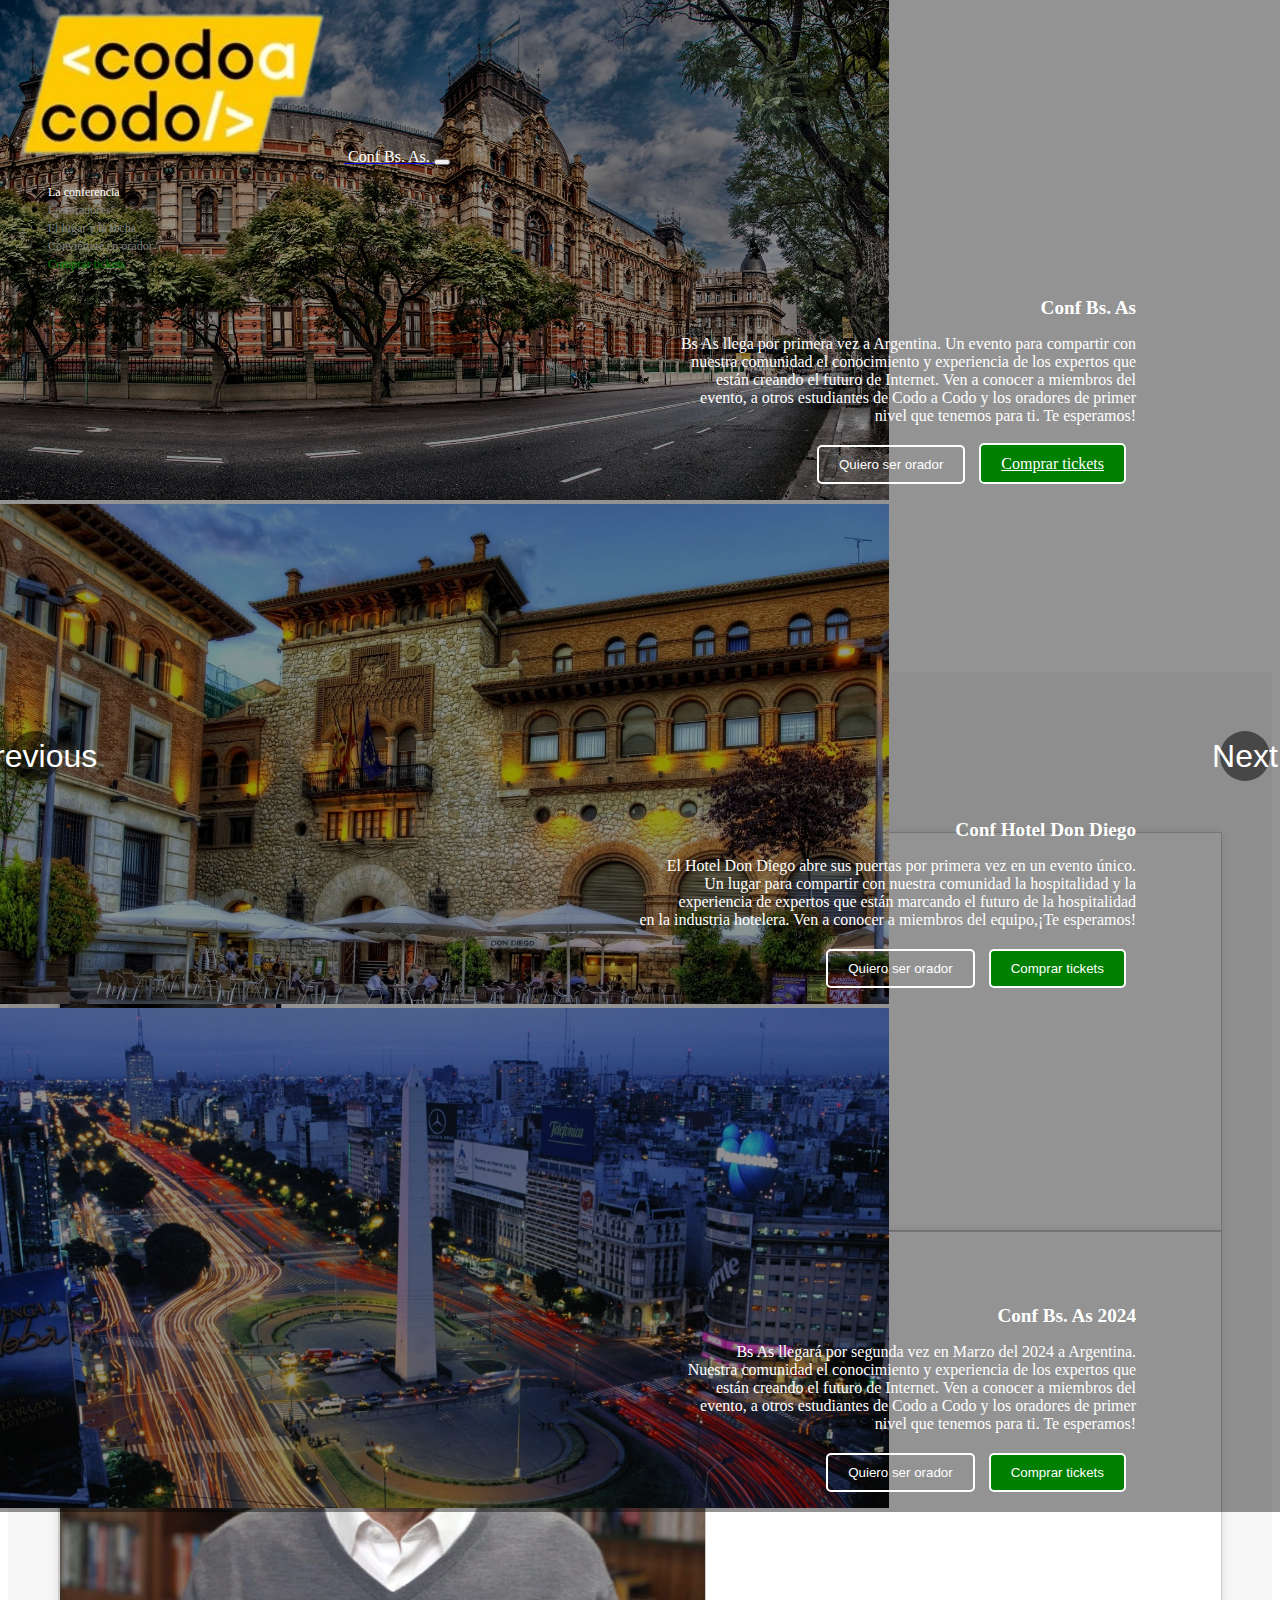
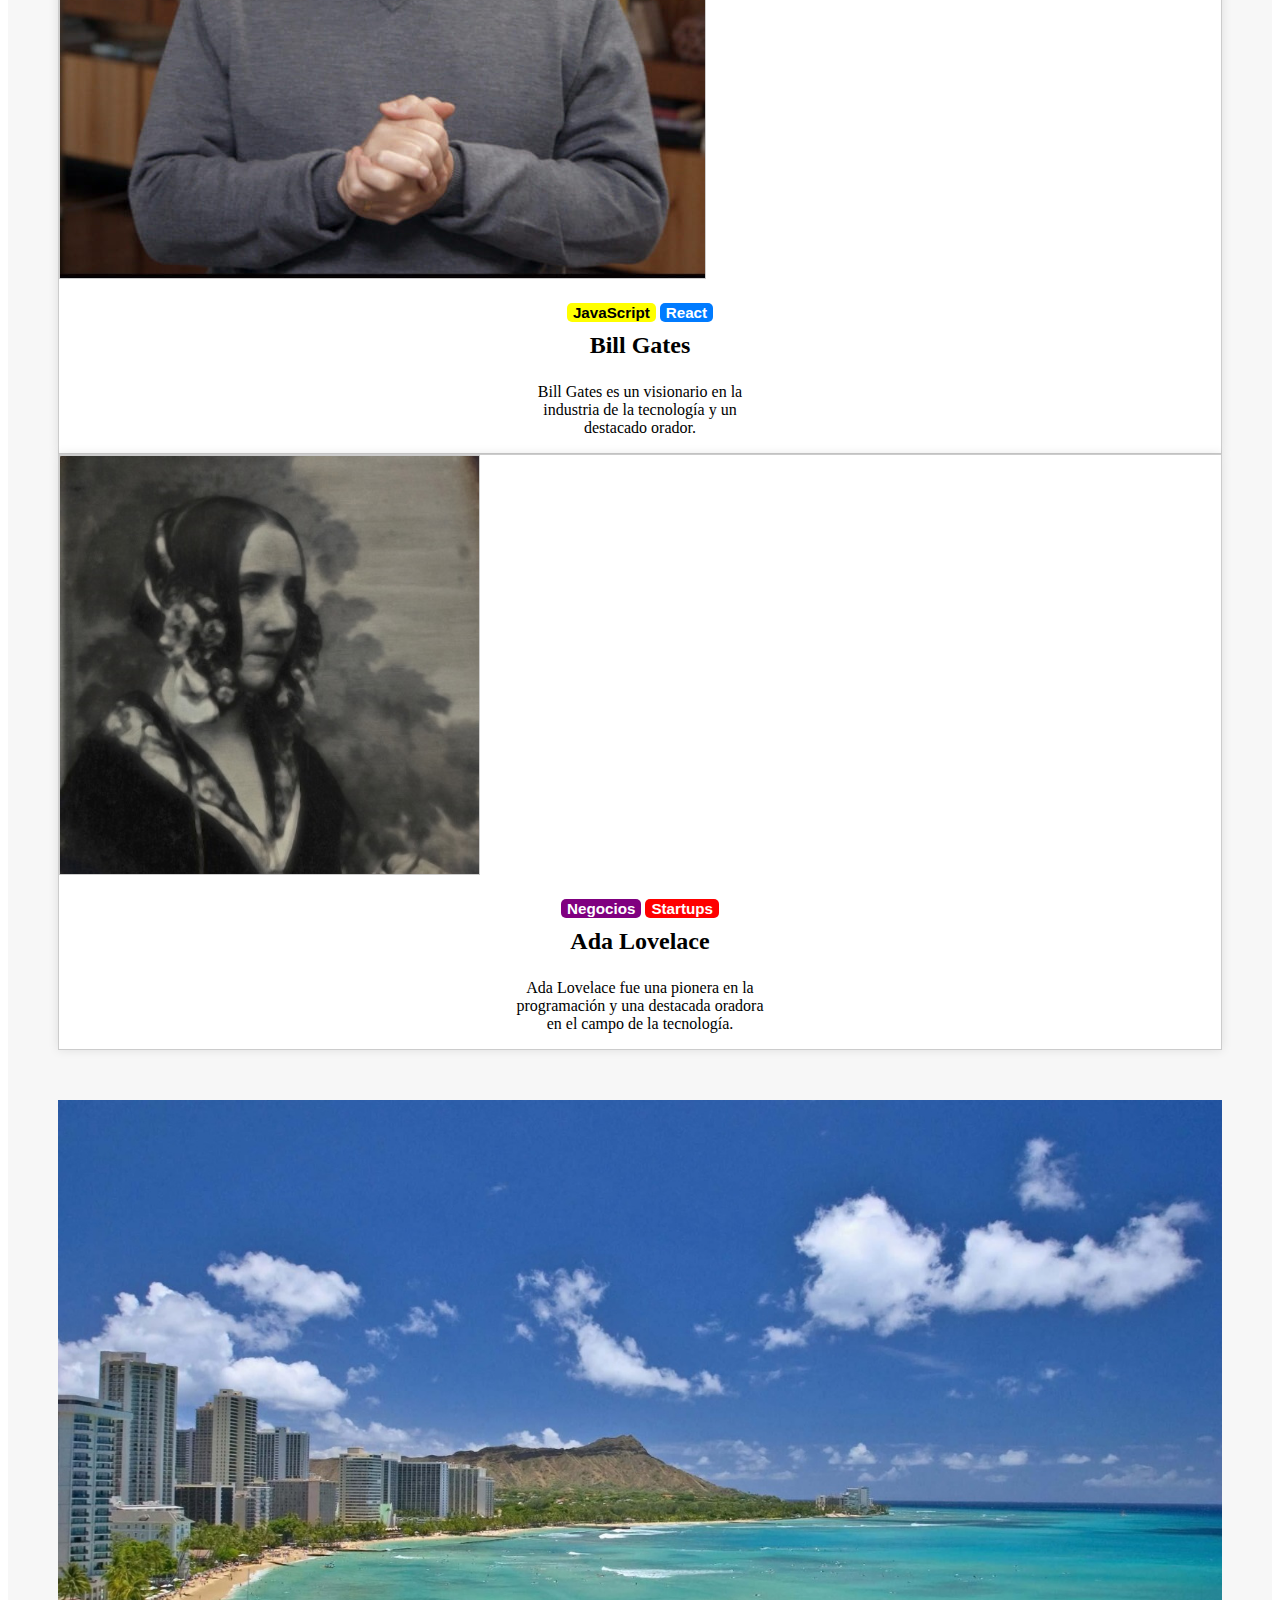
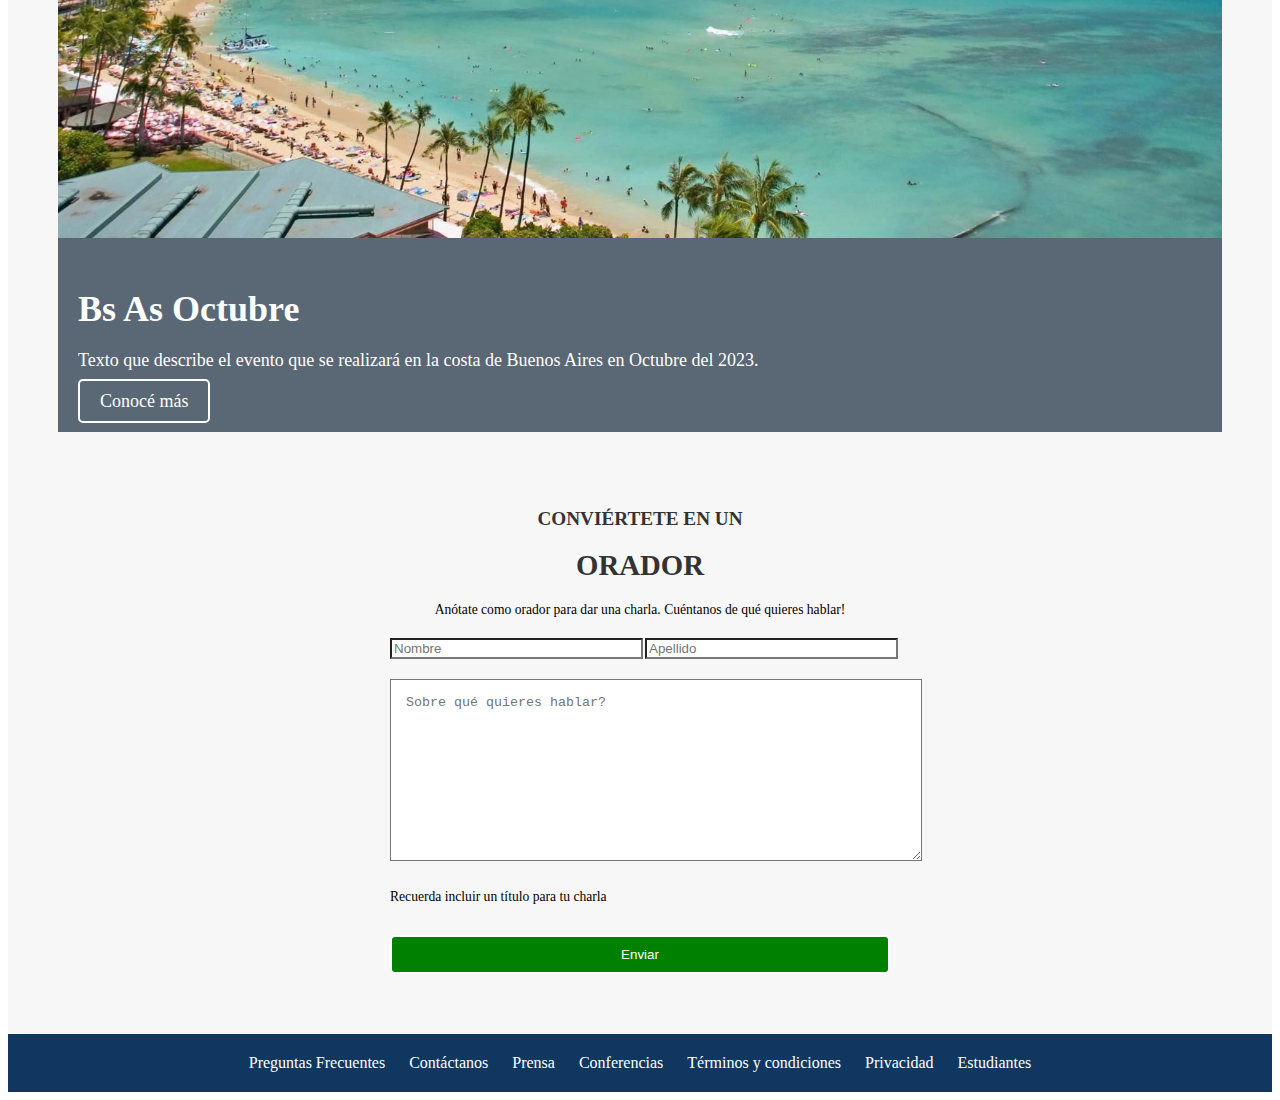
==== commit ab95fab3: "Update index.html" ====
--- a/index.html
+++ b/index.html
@@ -187,7 +187,7 @@
                     <div class="container">
                         <h2 class="section-title">CONVIÉRTETE EN UN</h2>
                         <h1 class="section-title-lg">ORADOR</h1>
-                        <p>Anótate como orador para dar una charla ignite. Cuéntanos de qué quieres hablar!</p>
+                        <p>Anótate como orador para dar una charla. Cuéntanos de qué quieres hablar!</p>
                         <form class="orador-form">
                             <div class="form-row">
                                 <div class="form-group col-md-6">
